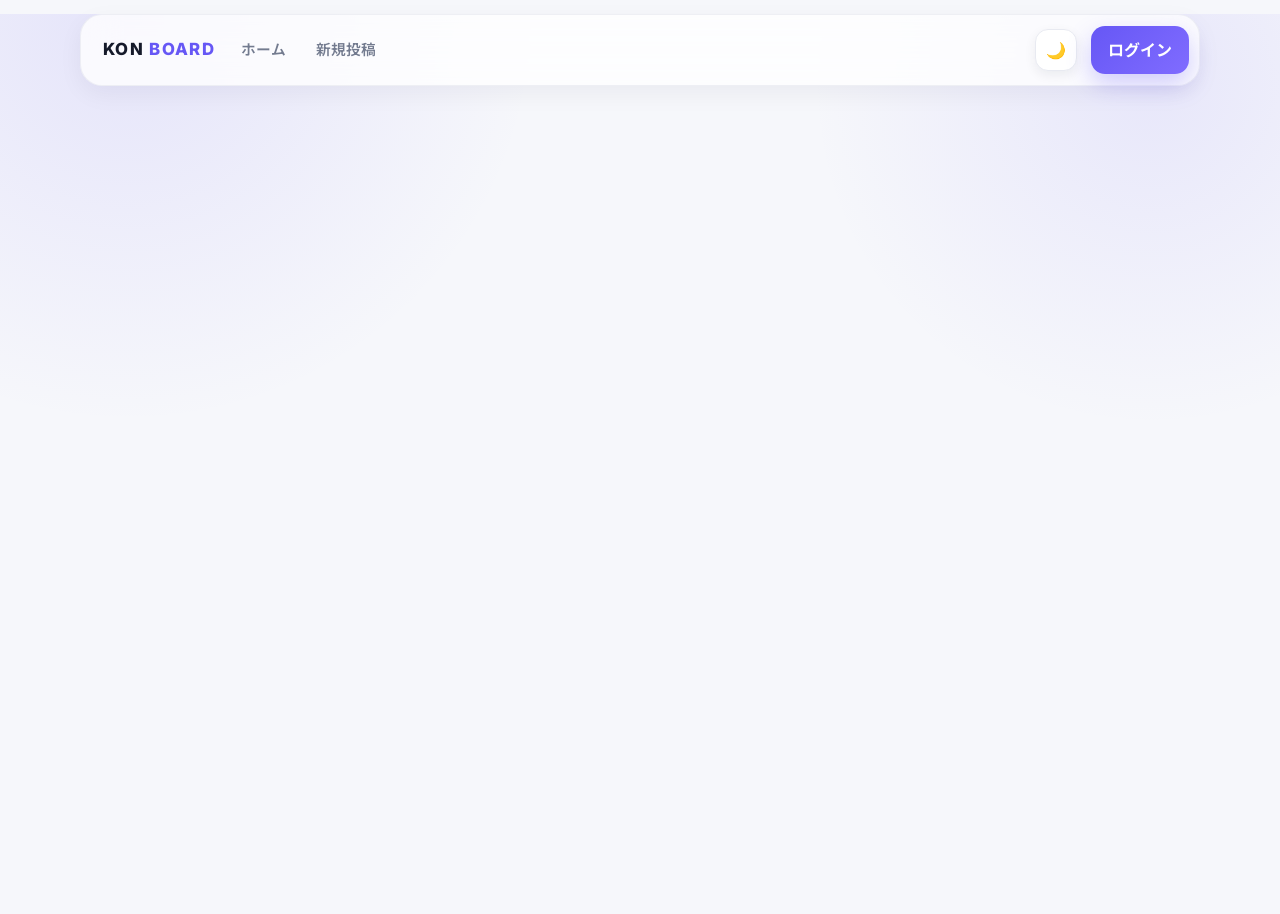
==== index.html @ cad12eab "refactor: make app.js the single source for profile and board features" ====
<!doctype html>
<html lang="ja">
<head>
  <meta charset="UTF-8" />
  <meta name="viewport" content="width=device-width, initial-scale=1.0" />
  <meta name="description" content="KON BOARD - 気軽に話せるコミュニティ掲示板" />
  <title>KON BOARD</title>
  <link rel="stylesheet" href="css/style.css" />
</head>
<body>
  <header class="site-header">
    <a class="brand" href="#/home">KON <span>BOARD</span></a>
    <nav>
      <a href="#/home">ホーム</a>
      <a href="#/new">新規投稿</a>
      <a id="profile-link" class="hidden" href="#/profile">プロフィール</a>
      <a id="admin-link" class="admin-link hidden" href="#/admin">管理</a>
    </nav>
    <button id="theme-toggle" class="theme-toggle" type="button" aria-label="テーマを切り替える" title="テーマを切り替える">🌙</button>
    <div id="header-profile" class="header-profile hidden" aria-label="プロフィールアイコン"></div>
    <button id="login-button" class="button button-primary">ログイン</button>
  </header>
  <main id="app" class="container"></main>
  <template id="home-template"><section class="hero"><p class="eyebrow">COMMUNITY</p><h1>気軽に話そう。</h1><p>ゲーム、プログラミング、雑談など、好きな話題でつながる掲示板。</p></section><section class="toolbar"><input id="search-input" placeholder="投稿を検索" /><select id="category-filter"><option value="all">すべてのカテゴリ</option><option value="雑談">雑談</option><option value="ゲーム">ゲーム</option><option value="プログラミング">プログラミング</option><option value="質問">質問</option></select></section><section><div class="section-heading"><h2>最新のスレッド</h2><button id="new-thread" class="button button-primary">＋ 投稿する</button></div><div id="thread-list" class="thread-list"></div></section></template>
  <template id="new-template"><section class="form-page"><p class="eyebrow">NEW THREAD</p><h1>新しい投稿</h1><div id="new-notice"></div><form id="thread-form"><label>タイトル<input name="title" maxlength="100" required placeholder="話題を入力" /></label><label>カテゴリ<select name="category"><option>雑談</option><option>ゲーム</option><option>プログラミング</option><option>質問</option></select></label><label>本文<textarea name="content" rows="10" maxlength="5000" required placeholder="内容を入力"></textarea></label><button class="button button-primary" type="submit">投稿する</button></form></section></template>
  <template id="thread-template"><article id="thread-detail"></article></template>
  <template id="profile-template"><section class="form-page profile-page"><p class="eyebrow">PROFILE</p><h1>プロフィール設定</h1><p>表示名を変更すると、過去の投稿・コメントも新しい名前で表示されます。</p><form id="profile-form"><label>表示名<input id="display-name" name="display_name" maxlength="32" minlength="1" required autocomplete="nickname" /></label><p id="profile-message"></p><button class="button button-primary" type="submit">表示名を保存</button></form></section></template>
  <template id="admin-template"><section class="admin-page"><div class="section-heading"><div><p class="eyebrow">ADMINISTRATION</p><h1>管理画面</h1></div></div><div id="admin-summary" class="admin-summary"></div><div id="admin-notice"></div><div class="admin-card"><h2>ユーザー管理</h2><div class="admin-table-wrap"><table class="admin-table"><thead><tr><th>ユーザー</th><th>権限</th><th>状態</th><th>最終ログイン</th><th>操作</th></tr></thead><tbody id="user-table-body"></tbody></table></div></div></section></template>
  <script src="js/config.js"></script><script src="js/theme.js"></script><script type="module" src="js/app.js"></script>
</body></html>
---- css/style.css ----
@import url('https://fonts.googleapis.com/css2?family=Inter:wght@400;500;600;700;800&family=Noto+Sans+JP:wght@400;500;600;700;800&display=swap');
:root{--bg:#f6f7fb;--surface:rgba(255,255,255,.9);--surface-strong:#fff;--text:#151a2a;--muted:#737b8f;--line:#e8eaf1;--primary:#6657f5;--primary-strong:#5142df;--primary-soft:#eeecff;--danger:#e5484d;--danger-soft:#fff0f1;--success:#15803d;--success-soft:#ecfdf3;--shadow-sm:0 8px 24px rgba(21,26,42,.05);--shadow-md:0 18px 50px rgba(21,26,42,.09);--header-bg:rgba(255,255,255,.78);--input-bg:#fff;--hover-bg:#f2f2f8;--table-hover:#fbfbfe;--placeholder:#a3a8b7;font-family:'Inter','Noto Sans JP',system-ui,-apple-system,BlinkMacSystemFont,'Segoe UI',sans-serif;color:var(--text);background:var(--bg);line-height:1.65}
:root[data-theme='dark']{--bg:#0d1017;--surface:rgba(24,28,39,.92);--surface-strong:#181c27;--text:#eef1f7;--muted:#9aa3b6;--line:#2a3040;--primary:#8378ff;--primary-strong:#aaa3ff;--primary-soft:#292653;--danger:#ff7b82;--danger-soft:#3a1f25;--success:#5dd493;--success-soft:#173024;--header-bg:rgba(20,24,33,.82);--input-bg:#171c26;--hover-bg:#242937;--table-hover:#1d222d;--placeholder:#788196;--shadow-sm:0 10px 28px rgba(0,0,0,.20);--shadow-md:0 20px 55px rgba(0,0,0,.30)}
*{box-sizing:border-box}html{scroll-behavior:smooth}body{margin:0;min-height:100vh;background:radial-gradient(circle at 10% 0%,color-mix(in srgb,var(--primary) 12%,transparent),transparent 28%),radial-gradient(circle at 90% 8%,color-mix(in srgb,var(--primary) 10%,transparent),transparent 24%),var(--bg);color:var(--text);transition:background .25s ease,color .25s ease}button,input,select,textarea{font:inherit}a{color:inherit}.hidden{display:none!important}
.site-header{position:sticky;top:14px;z-index:20;width:min(1120px,calc(100% - 28px));height:72px;margin:14px auto 0;padding:0 10px 0 22px;display:flex;align-items:center;gap:14px;background:var(--header-bg);backdrop-filter:blur(18px);-webkit-backdrop-filter:blur(18px);border:1px solid color-mix(in srgb,var(--line) 75%,transparent);box-shadow:var(--shadow-sm);border-radius:22px;transition:background .25s ease,border-color .25s ease,box-shadow .25s ease}.brand{font-weight:800;letter-spacing:.08em;color:var(--text);text-decoration:none;font-size:1.05rem;white-space:nowrap}.brand span{color:var(--primary)}nav{display:flex;align-items:center;gap:6px;flex:1}nav a{padding:9px 12px;border-radius:12px;color:var(--muted);text-decoration:none;font-size:.92rem;font-weight:600;transition:.2s ease}nav a:hover{background:var(--hover-bg);color:var(--text)}.theme-toggle{width:42px;height:42px;border:1px solid var(--line);border-radius:13px;background:var(--surface-strong);color:var(--text);display:inline-flex;align-items:center;justify-content:center;cursor:pointer;font-size:1rem;box-shadow:0 4px 12px color-mix(in srgb,var(--text) 7%,transparent);transition:transform .18s ease,background .25s ease,border-color .25s ease}.theme-toggle:hover{transform:translateY(-1px);background:var(--hover-bg)}.theme-toggle:active{transform:translateY(0)}.header-profile{display:flex;align-items:center}.avatar{display:inline-flex;align-items:center;justify-content:center;flex:0 0 auto;border-radius:50%;overflow:hidden;background:var(--primary-soft);color:var(--primary-strong);font-weight:800;object-fit:cover;border:2px solid var(--surface-strong);box-shadow:0 4px 12px rgba(21,26,42,.10)}.avatar-sm{width:38px;height:38px;font-size:.85rem}.avatar-md{width:46px;height:46px;font-size:.95rem}.container{width:min(1040px,calc(100% - 32px));margin:0 auto;padding:64px 0 88px}.hero{padding:54px 8px 46px;max-width:820px}.hero .eyebrow{display:inline-flex;align-items:center;padding:7px 11px;border-radius:999px;background:var(--primary-soft);color:var(--primary-strong)}.hero h1,.form-page h1,.auth-page h1,.admin-page h1{margin:14px 0 14px;font-size:clamp(2.4rem,5vw,4.6rem);line-height:1.04;letter-spacing:-.045em}.hero p,.auth-page>p{color:var(--muted);max-width:680px;font-size:1.03rem}.eyebrow{font-size:.72rem;font-weight:800;letter-spacing:.14em;color:var(--primary-strong)}.toolbar{display:grid;grid-template-columns:minmax(0,1fr) 220px;gap:12px;padding:14px;margin-bottom:30px;background:var(--surface);border:1px solid var(--line);border-radius:18px;box-shadow:var(--shadow-sm)}input,select,textarea{width:100%;border:1px solid var(--line);border-radius:14px;background:var(--input-bg);color:var(--text);padding:12px 14px;outline:none;transition:border-color .2s ease,box-shadow .2s ease,background .25s ease,color .25s ease}input::placeholder,textarea::placeholder{color:var(--placeholder)}input:focus,select:focus,textarea:focus{border-color:color-mix(in srgb,var(--primary) 60%,var(--line));box-shadow:0 0 0 4px color-mix(in srgb,var(--primary) 12%,transparent)}textarea{resize:vertical;min-height:180px}.section-heading{display:flex;gap:16px;align-items:flex-end;justify-content:space-between;margin-bottom:16px}.section-heading h2{margin:0;font-size:1.15rem;letter-spacing:-.02em}.button{border:0;border-radius:14px;padding:11px 17px;font-weight:700;cursor:pointer;transition:transform .18s ease,box-shadow .18s ease,background .18s ease,opacity .18s ease}.button:hover{transform:translateY(-1px)}.button:active{transform:translateY(0)}.button-primary{background:linear-gradient(135deg,var(--primary),#806cff);color:#fff;box-shadow:0 10px 24px color-mix(in srgb,var(--primary) 28%,transparent)}.button-primary:hover{box-shadow:0 14px 28px color-mix(in srgb,var(--primary) 34%,transparent)}.button-secondary{background:var(--surface-strong);color:var(--text);border:1px solid var(--line);box-shadow:0 6px 16px color-mix(in srgb,var(--text) 6%,transparent)}.button-secondary:hover{background:var(--hover-bg)}.button-danger{background:var(--danger-soft);color:var(--danger)}.button-small{padding:8px 11px;border-radius:10px;font-size:.84rem}.button:disabled,select:disabled{opacity:.55;cursor:not-allowed;transform:none}.thread-list{display:grid;gap:14px}.thread{display:block;padding:22px;background:var(--surface);border:1px solid var(--line);border-radius:18px;text-decoration:none;color:inherit;box-shadow:var(--shadow-sm);transition:transform .2s ease,border-color .2s ease,box-shadow .2s ease,background .25s ease}.thread:hover{transform:translateY(-2px);border-color:color-mix(in srgb,var(--primary) 28%,var(--line));box-shadow:var(--shadow-md)}.thread-author,.detail-author,.comment-author,.admin-user{display:flex;align-items:center;gap:10px}.thread-author{margin-bottom:13px;font-size:.9rem;font-weight:700}.thread h3{margin:10px 0 8px;font-size:1.12rem;letter-spacing:-.02em}.meta{font-size:.83rem;color:var(--muted);display:flex;gap:12px;flex-wrap:wrap}.badge{display:inline-flex;align-items:center;background:var(--primary-soft);color:var(--primary-strong);padding:5px 9px;border-radius:999px;font-size:.74rem;font-weight:800}.empty{background:var(--surface);padding:36px;border:1px dashed var(--line);border-radius:18px;color:var(--muted);text-align:center}.form-page,.auth-page{max-width:700px;padding:28px 0}.form-page form,.auth-page{background:var(--surface);border:1px solid var(--line);border-radius:24px;padding:28px;box-shadow:var(--shadow-md)}.form-page>p,.auth-page>p{margin-left:2px}form{display:grid;gap:18px}label{display:grid;gap:8px;font-weight:700}.auth-page{margin:28px auto}.auth-actions{display:grid;gap:10px;margin-top:20px}.auth-login-button,.auth-home-button{width:100%;justify-content:center;display:inline-flex;align-items:center;gap:8px;text-decoration:none}.back-link{display:inline-block;margin-top:16px;color:var(--primary-strong);font-weight:700;text-decoration:none}.detail-card,.comment,.admin-card{background:var(--surface);border:1px solid var(--line);box-shadow:var(--shadow-sm)}.detail-card{border-radius:22px;padding:30px}.detail-card h1{margin:14px 0;font-size:clamp(2rem,4vw,3.1rem);letter-spacing:-.04em}.detail-author{margin-bottom:18px}.detail-author>div:last-child,.comment-author>div:last-child,.admin-user>div:last-child{display:grid;gap:0}.content{white-space:pre-wrap;color:var(--text)}.comments{margin-top:30px;display:grid;gap:12px}.comments>h2{margin:0 0 4px;font-size:1.2rem}.comment{border-radius:18px;padding:18px}.comment-head{display:flex;justify-content:space-between;gap:12px;align-items:flex-start}.comment-form{margin-top:10px;background:var(--surface);border:1px solid var(--line);border-radius:18px;padding:18px}.admin-inline{display:flex;justify-content:flex-end;margin-top:20px}.notice,.success{padding:14px 16px;border-radius:14px;margin-bottom:16px;font-weight:600}.notice{background:#fff7ed;color:#9a3412;border:1px solid #fed7aa}.success{background:var(--success-soft);color:var(--success);border:1px solid color-mix(in srgb,var(--success) 35%,transparent)}.disabled-form{opacity:.62;pointer-events:none}.admin-page{padding-bottom:40px}.admin-summary{display:grid;grid-template-columns:repeat(3,minmax(0,1fr));gap:14px;margin:24px 0}.admin-stat{background:var(--surface);border:1px solid var(--line);border-radius:18px;padding:20px;box-shadow:var(--shadow-sm)}.admin-stat strong{display:block;font-size:1.8rem;letter-spacing:-.03em}.admin-stat span{color:var(--muted);font-size:.88rem}.admin-card{border-radius:22px;padding:20px}.admin-table-wrap{overflow:auto}.admin-table{width:100%;border-collapse:separate;border-spacing:0;min-width:780px}.admin-table th,.admin-table td{padding:14px;border-bottom:1px solid var(--line);text-align:left;vertical-align:middle}.admin-table th{font-size:.78rem;color:var(--muted);font-weight:800;text-transform:uppercase;letter-spacing:.06em}.admin-table tr:last-child td{border-bottom:0}.admin-table tbody tr:hover td{background:var(--table-hover)}.admin-table td select{min-width:138px}.muted{color:var(--muted)}
@media(max-width:760px){.site-header{width:calc(100% - 20px);top:10px;margin-top:10px;height:64px;padding:0 8px 0 16px;border-radius:18px;gap:8px}.site-header nav{display:none}.theme-toggle{width:38px;height:38px;border-radius:11px}.header-profile{margin-left:auto}.container{width:calc(100% - 24px);padding:42px 0 64px}.hero{padding:28px 4px 30px}.hero h1,.form-page h1,.auth-page h1,.admin-page h1{font-size:clamp(2rem,12vw,3.3rem)}.toolbar{grid-template-columns:1fr;padding:10px}.section-heading{align-items:stretch;flex-direction:column}.section-heading .button{width:100%}.form-page form,.auth-page{padding:20px;border-radius:20px}.detail-card{padding:22px;border-radius:20px}.admin-summary{grid-template-columns:1fr}.admin-card{padding:14px}}
@media(prefers-reduced-motion:reduce){*,*::before,*::after{scroll-behavior:auto!important;transition:none!important}}
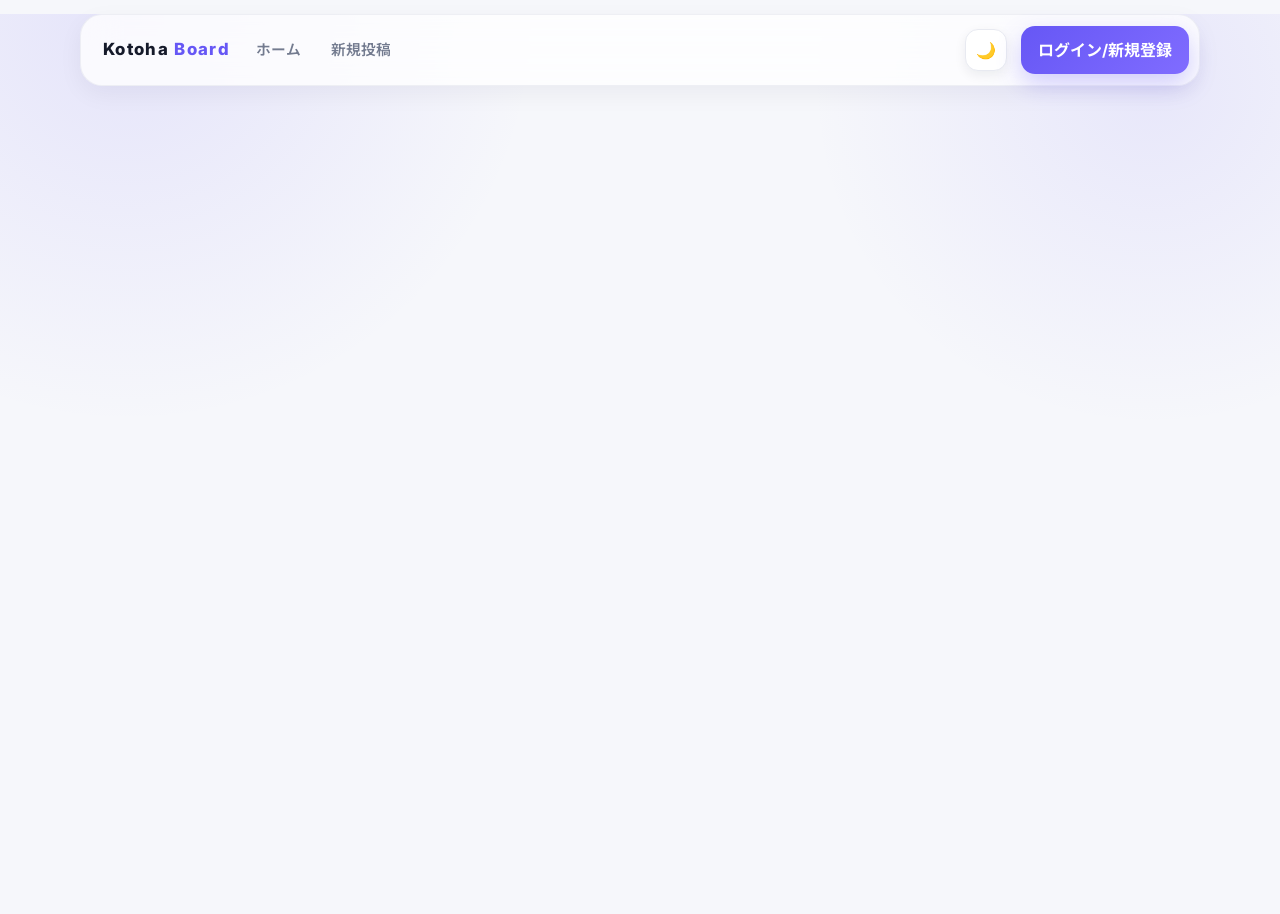
==== commit c116384f: "brand: rename KON BOARD to Kotoha Board" ====
--- a/index.html
+++ b/index.html
@@ -3,13 +3,14 @@
 <head>
   <meta charset="UTF-8" />
   <meta name="viewport" content="width=device-width, initial-scale=1.0" />
-  <meta name="description" content="KON BOARD - 気軽に話せるコミュニティ掲示板" />
-  <title>KON BOARD</title>
+  <meta name="description" content="Kotoha Board - 気軽に話せるコミュニティ掲示板" />
+  <title>Kotoha Board</title>
   <link rel="stylesheet" href="css/style.css" />
+  <link rel="stylesheet" href="css/auth.css" />
 </head>
 <body>
   <header class="site-header">
-    <a class="brand" href="#/home">KON <span>BOARD</span></a>
+    <a class="brand" href="#/home">Kotoha <span>Board</span></a>
     <nav>
       <a href="#/home">ホーム</a>
       <a href="#/new">新規投稿</a>
@@ -18,7 +19,7 @@
     </nav>
     <button id="theme-toggle" class="theme-toggle" type="button" aria-label="テーマを切り替える" title="テーマを切り替える">🌙</button>
     <div id="header-profile" class="header-profile hidden" aria-label="プロフィールアイコン"></div>
-    <button id="login-button" class="button button-primary">ログイン</button>
+    <button id="login-button" class="button button-primary">ログイン/新規登録</button>
   </header>
   <main id="app" class="container"></main>
   <template id="home-template"><section class="hero"><p class="eyebrow">COMMUNITY</p><h1>気軽に話そう。</h1><p>ゲーム、プログラミング、雑談など、好きな話題でつながる掲示板。</p></section><section class="toolbar"><input id="search-input" placeholder="投稿を検索" /><select id="category-filter"><option value="all">すべてのカテゴリ</option><option value="雑談">雑談</option><option value="ゲーム">ゲーム</option><option value="プログラミング">プログラミング</option><option value="質問">質問</option></select></section><section><div class="section-heading"><h2>最新のスレッド</h2><button id="new-thread" class="button button-primary">＋ 投稿する</button></div><div id="thread-list" class="thread-list"></div></section></template>
@@ -26,5 +27,5 @@
   <template id="thread-template"><article id="thread-detail"></article></template>
   <template id="profile-template"><section class="form-page profile-page"><p class="eyebrow">PROFILE</p><h1>プロフィール設定</h1><p>表示名を変更すると、過去の投稿・コメントも新しい名前で表示されます。</p><form id="profile-form"><label>表示名<input id="display-name" name="display_name" maxlength="32" minlength="1" required autocomplete="nickname" /></label><p id="profile-message"></p><button class="button button-primary" type="submit">表示名を保存</button></form></section></template>
   <template id="admin-template"><section class="admin-page"><div class="section-heading"><div><p class="eyebrow">ADMINISTRATION</p><h1>管理画面</h1></div></div><div id="admin-summary" class="admin-summary"></div><div id="admin-notice"></div><div class="admin-card"><h2>ユーザー管理</h2><div class="admin-table-wrap"><table class="admin-table"><thead><tr><th>ユーザー</th><th>権限</th><th>状態</th><th>最終ログイン</th><th>操作</th></tr></thead><tbody id="user-table-body"></tbody></table></div></div></section></template>
-  <script src="js/config.js"></script><script src="js/theme.js"></script><script type="module" src="js/app.js"></script>
+  <script src="js/config.js"></script><script src="js/theme.js"></script><script type="module" src="js/app.js"></script><script type="module" src="js/auth.js"></script>
 </body></html>
--- a/css/auth.css
+++ b/css/auth.css
@@ -0,0 +1 @@
+.auth-shell{max-width:520px;margin:34px auto 0}.auth-card{position:relative;overflow:hidden;background:var(--surface);border:1px solid var(--line);border-radius:28px;padding:32px;box-shadow:var(--shadow-md)}.auth-card::before{content:"";position:absolute;inset:0 0 auto;height:4px;background:linear-gradient(90deg,var(--primary),#8d7dff)}.auth-header{text-align:center}.auth-mark{width:54px;height:54px;margin:0 auto 18px;display:grid;place-items:center;border-radius:17px;background:var(--primary-soft);color:var(--primary-strong);font-weight:900;letter-spacing:.04em}.auth-header h1{margin:0 0 10px;font-size:clamp(2rem,6vw,2.65rem);letter-spacing:-.045em;line-height:1.05}.auth-header p{margin:0;color:var(--muted)}.auth-providers{display:grid;grid-template-columns:1fr 1fr;gap:10px;margin:24px 0}.auth-provider-button{display:flex;align-items:center;justify-content:center;gap:10px;width:100%;min-height:48px}.auth-provider-button .provider-icon{width:20px;height:20px;display:grid;place-items:center;font-weight:900}.auth-provider-button.github{background:#16181d;color:#fff;border-color:#16181d}.auth-provider-button.github:hover{background:#252831}.auth-provider-button.google{background:var(--surface-strong)}.auth-divider{display:flex;align-items:center;gap:12px;margin:22px 0;color:var(--muted);font-size:.82rem}.auth-divider::before,.auth-divider::after{content:"";height:1px;flex:1;background:var(--line)}.auth-tabs{display:grid;grid-template-columns:1fr 1fr;gap:4px;padding:4px;background:var(--hover-bg);border-radius:14px;margin-bottom:20px}.auth-tab{border:0;background:transparent;color:var(--muted);padding:10px 12px;border-radius:10px;font-weight:800;cursor:pointer}.auth-tab.active{background:var(--surface-strong);color:var(--text);box-shadow:0 4px 12px color-mix(in srgb,var(--text) 7%,transparent)}.auth-form{display:grid;gap:14px}.auth-form .field{display:grid;gap:8px}.auth-form .field-label{font-size:.9rem;font-weight:800}.auth-form .button{width:100%;min-height:48px}.auth-extra{display:flex;justify-content:flex-end;margin-top:-4px}.auth-link{border:0;background:none;padding:0;color:var(--primary-strong);font-weight:700;cursor:pointer}.auth-help{margin:16px 0 0;color:var(--muted);font-size:.82rem;line-height:1.7}.auth-message{margin-top:16px}.auth-message:empty{display:none}.auth-status{padding:14px 16px;border-radius:14px;border:1px solid var(--line);background:var(--hover-bg);color:var(--text)}.auth-status.success{background:var(--success-soft);color:var(--success);border-color:color-mix(in srgb,var(--success) 35%,transparent)}.auth-status.notice{background:var(--primary-soft);color:var(--primary-strong);border-color:color-mix(in srgb,var(--primary) 30%,transparent)}.auth-status.error{background:var(--danger-soft);color:var(--danger);border-color:color-mix(in srgb,var(--danger) 35%,transparent)}.auth-actions{display:grid;gap:10px;margin-top:20px}.auth-back{width:100%;justify-content:center;display:inline-flex;text-decoration:none}.auth-email-preview{padding:12px 14px;border-radius:12px;background:var(--hover-bg);border:1px solid var(--line);font-weight:700;word-break:break-word}.auth-small{font-size:.78rem;color:var(--muted)}.auth-password-meter{font-size:.78rem;color:var(--muted);margin-top:-4px}.auth-password-meter.good{color:var(--success)}.auth-password-meter.weak{color:var(--danger)}.auth-spinner{width:18px;height:18px;border:2px solid currentColor;border-right-color:transparent;border-radius:50%;display:inline-block;animation:auth-spin .7s linear infinite}@keyframes auth-spin{to{transform:rotate(360deg)}}@media(max-width:620px){.auth-shell{margin-top:16px}.auth-card{padding:22px;border-radius:22px}.auth-providers{grid-template-columns:1fr}.auth-header h1{font-size:2rem}}
